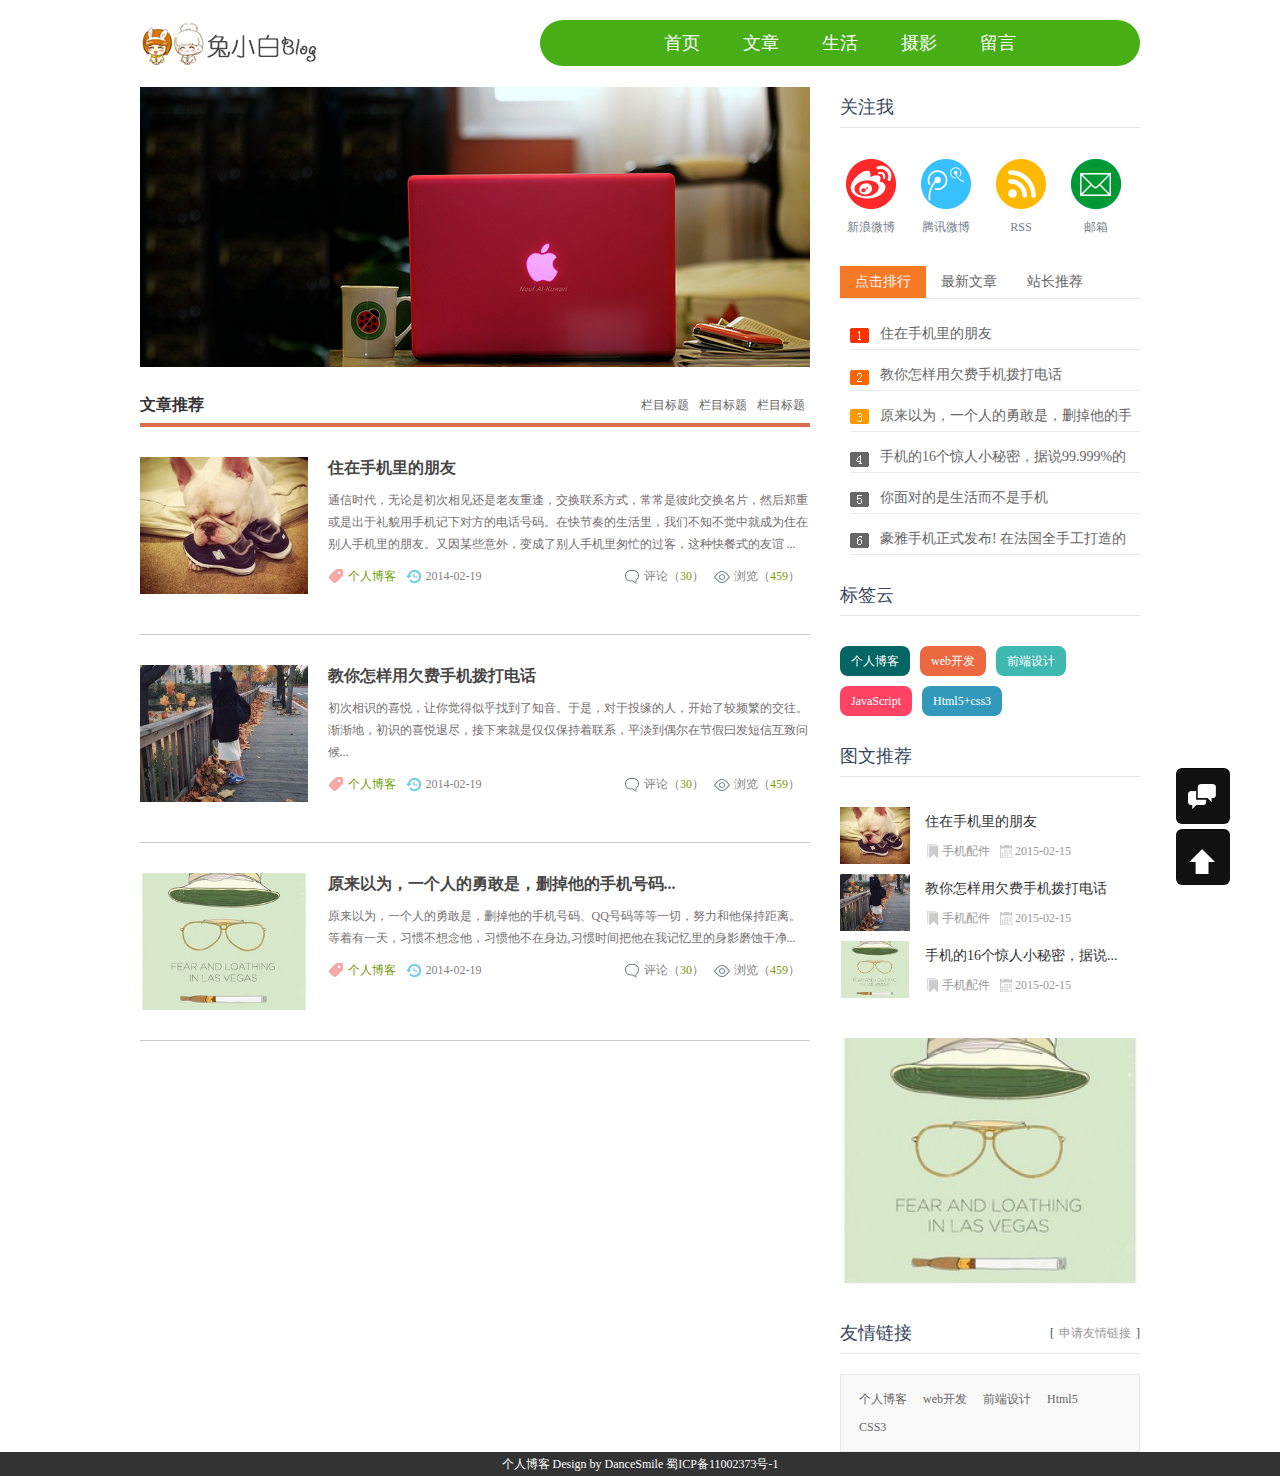
==== index.html @ 5fbf2442 "first commint" ====
<!doctype html>
<html>
<head>
<meta charset="gb2312">
<title>���˲���</title>
<meta name="keywords" content="" />
<meta name="description" content="" />
<link href="css/base.css" rel="stylesheet">
<link href="css/index.css" rel="stylesheet">
</head>
<body>
<header>
  <div class="logo f_l"> <a href="/"><img src="images/logo.png"></a> </div>
  <nav id="topnav" class="f_r">
    <ul>
      <a href="index.html" target="_blank">��ҳ</a>
      <a href="essay.html" target="_blank">����</a>
      <a href="life.html" target="_blank">����</a>
      <a href="photo.html" target="_blank">��Ӱ</a>
      <a href="message.html" target="_blank">����</a>
    </ul>
  </nav>
</header>
<article>
  <div class="l_box f_l">
    <div class="banner">
      <div id="slide-holder">
        <div id="slide-runner">
          <a href="/" target="_blank"><img id="slide-img-1" src="images/a1.jpg"  alt="" /></a>
          <a href="/" target="_blank"><img id="slide-img-2" src="images/a2.jpg"  alt="" /></a>
          <a href="/" target="_blank"><img id="slide-img-3" src="images/a3.jpg"  alt="" /></a>
          <a href="/" target="_blank"><img id="slide-img-4" src="images/a4.jpg"  alt="" /></a>
          <div id="slide-controls">
            <p id="slide-client" class="text"><strong></strong><span></span></p>
            <p id="slide-desc" class="text"></p>
            <p id="slide-nav"></p>
          </div>
        </div>
      </div>
    </div>
    <div class="topnews">
      <h2><span><a href="/" target="_blank">��Ŀ����</a><a href="/" target="_blank">��Ŀ����</a><a href="/" target="_blank">��Ŀ����</a></span><b>����</b>�Ƽ�</h2>
      <div class="blogs">
        <figure><img src="images/01.jpg"></figure>
        <ul>
          <h3><a href="/">ס���ֻ��������</a></h3>
          <p>ͨ��ʱ���������ǳ���������������ط꣬������ϵ��ʽ�������Ǳ˴˽�����Ƭ��Ȼ��֣�ػ��ǳ�����ò���ֻ����¶Է��ĵ绰���롣�ڿ�������������ǲ�֪�����оͳ�Ϊס�ڱ����ֻ�������ѡ�����ĳЩ���⣬����˱����ֻ����æ�Ĺ��ͣ����ֿ��ʽ������ ...</p>
          <p class="autor"><span class="lm f_l"><a href="/">���˲���</a></span><span class="dtime f_l">2014-02-19</span><span class="viewnum f_r">�����<a href="/">459</a>��</span><span class="pingl f_r">���ۣ�<a href="/">30</a>��</span></p>
        </ul>
      </div>
      <div class="blogs">
        <figure><img src="images/02.jpg"></figure>
        <ul>
          <h3><a href="/">����������Ƿ���ֻ�����绰</a></h3>
          <p>������ʶ��ϲ�ã���������ƺ��ҵ���֪�������ǣ�����ͶԵ���ˣ���ʼ�˽�Ƶ���Ľ����������أ���ʶ��ϲ���˾������������ǽ�����������ϵ��ƽ����ż���ڽڼ�Ի�����Ż����ʺ�...</p>
          <p class="autor"><span class="lm f_l"><a href="/">���˲���</a></span><span class="dtime f_l">2014-02-19</span><span class="viewnum f_r">�����<a href="/">459</a>��</span><span class="pingl f_r">���ۣ�<a href="/">30</a>��</span></p>
        </ul>
      </div>
      <div class="blogs">
        <figure><img src="images/03.jpg"></figure>
        <ul>
          <h3><a href="/">ԭ����Ϊ��һ���˵��¸��ǣ�ɾ�������ֻ�����...</a></h3>
          <p>ԭ����Ϊ��һ���˵��¸��ǣ�ɾ�������ֻ����롢QQ����ȵ�һ�У�Ŭ���������־��롣������һ�죬ϰ�߲���������ϰ������������,ϰ��ʱ��������Ҽ��������Ӱĥʴ�ɾ�... </p>
          <p class="autor"><span class="lm f_l"><a href="/">���˲���</a></span><span class="dtime f_l">2014-02-19</span><span class="viewnum f_r">�����<a href="/">459</a>��</span><span class="pingl f_r">���ۣ�<a href="/">30</a>��</span></p>
        </ul>
      </div>
    </div>
  </div>
  <div class="r_box f_r">
    <div class="tit01">
      <h3>��ע��</h3>
      <div class="gzwm">
        <ul>
          <li><a class="xlwb" href="#" target="_blank">����΢��</a></li>
          <li><a class="txwb" href="#" target="_blank">��Ѷ΢��</a></li>
          <li><a class="rss" href="portal.php?mod=rss" target="_blank">RSS</a></li>
          <li><a class="wx" href="mailto:admin@admin.com">����</a></li>
        </ul>
      </div>
    </div>
    <!--tit01 end-->

    <div class="moreSelect" id="lp_right_select">
      <div class="ms-top">
        <ul class="hd" id="tab">
          <li class="cur"><a href="/">�������</a></li>
          <li><a href="/">��������</a></li>
          <li><a href="/">վ���Ƽ�</a></li>
        </ul>
      </div>
      <div class="ms-main" id="ms-main">
        <div style="display: block;" class="bd bd-news" >
          <ul>
            <li><a href="/" target="_blank">ס���ֻ��������</a></li>
            <li><a href="/" target="_blank">����������Ƿ���ֻ�����绰</a></li>
            <li><a href="/" target="_blank">ԭ����Ϊ��һ���˵��¸��ǣ�ɾ�������ֻ�����...</a></li>
            <li><a href="/" target="_blank">�ֻ���16������С���ܣ���˵99.999%���˶���֪</a></li>
            <li><a href="/" target="_blank">����Ե�������������ֻ�</a></li>
            <li><a href="/" target="_blank">�����ֻ���ʽ����! �ڷ���ȫ�ֹ�������ݳ�Ʒ</a></li>
          </ul>
        </div>
        <div  class="bd bd-news">
          <ul>
            <li><a href="/" target="_blank">ԭ����Ϊ��һ���˵��¸��ǣ�ɾ�������ֻ�����...</a></li>
            <li><a href="/" target="_blank">�ֻ���16������С���ܣ���˵99.999%���˶���֪</a></li>
            <li><a href="/" target="_blank">ס���ֻ��������</a></li>
            <li><a href="/" target="_blank">����������Ƿ���ֻ�����绰</a></li>
            <li><a href="/" target="_blank">����Ե�������������ֻ�</a></li>
            <li><a href="/" target="_blank">�����ֻ���ʽ����! �ڷ���ȫ�ֹ�������ݳ�Ʒ</a></li>
          </ul>
        </div>
        <div class="bd bd-news">
          <ul>
            <li><a href="/" target="_blank">�ֻ���16������С���ܣ���˵99.999%���˶���֪</a></li>
            <li><a href="/" target="_blank">����Ե�������������ֻ�</a></li>
            <li><a href="/" target="_blank">ס���ֻ��������</a></li>
            <li><a href="/" target="_blank">�����ֻ���ʽ����! �ڷ���ȫ�ֹ�������ݳ�Ʒ</a></li>
            <li><a href="/" target="_blank">����������Ƿ���ֻ�����绰</a></li>
            <li><a href="/" target="_blank">ԭ����Ϊ��һ���˵��¸��ǣ�ɾ�������ֻ�����...</a></li>
          </ul>
        </div>
      </div>
      <!--ms-main end --> 
    </div>
    <!--�л��� moreSelect end -->
    
    <div class="cloud">
      <h3>��ǩ��</h3>
      <ul>
        <li><a href="/">���˲���</a></li>
        <li><a href="/">web����</a></li>
        <li><a href="/">ǰ�����</a></li>
        <li><a href="/">JavaScript</a></li>
        <li><a href="/">Html5+css3</a></li>
      </ul>
    </div>
    <div class="tuwen">
      <h3>ͼ���Ƽ�</h3>
      <ul>
        <li><a href="/"><img src="images/01.jpg"><b>ס���ֻ��������</b></a>
          <p><span class="tulanmu"><a href="/">�ֻ����</a></span><span class="tutime">2015-02-15</span></p>
        </li>
        <li><a href="/"><img src="images/02.jpg"><b>����������Ƿ���ֻ�����绰</b></a>
          <p><span class="tulanmu"><a href="/">�ֻ����</a></span><span class="tutime">2015-02-15</span></p>
        </li>
        <li><a href="/" title="�ֻ���16������С���ܣ���˵99.999%���˶���֪"><img src="images/03.jpg"><b>�ֻ���16������С���ܣ���˵...</b></a>
          <p><span class="tulanmu"><a href="/">�ֻ����</a></span><span class="tutime">2015-02-15</span></p>
        </li>
      </ul>
    </div>
    <div class="ad"> <img src="images/03.jpg"> </div>
    <div class="links">
      <h3><span>[<a href="/">������������</a>]</span>��������</h3>
      <ul>
        <li><a href="/">���˲���</a></li>
        <li><a href="/">web����</a></li>
        <li><a href="/">ǰ�����</a></li>
        <li><a href="/">Html5</a></li>
        <li><a href="/">CSS3</a></li>
      </ul>
    </div>
  </div>
  <!--r_box end --> 
</article>
<footer>
  <p class="ft-copyright">���˲��� Design by DanceSmile ��ICP��11002373��-1</p>
  <div id="tbox"> <a id="togbook" href="/"></a> <a id="gotop" href="javascript:void(0)"></a> </div>
</footer>
</body>
</html>
---- css/base.css ----
@charset "gb2312";
/* ����css */
* { margin: 0; padding: 0 }
body { font: 12px/1.5 'Microsoft Yahei', 'Simsun'; color: #666666; background: #fff }
img { border: 0; display: block }
ul { list-style: none; }
h1, h2, h3, h4, h5, h6 { font-size: 100%; font-weight: normal; }
a { outline: none; }
a:link, a:visited { text-decoration: none; color: #666 }
a:hover { text-decoration: none; }
.clear { clear: both; }
.blank { height: 5px; overflow: hidden; width: 100%; margin: auto; clear: both }
.f_l { float: left }
.f_r { float: right }
.l_box { width: 670px; }
.r_box { width: 300px; }
/* ͷ����Ϣ */
header { width: 1000px; margin: 20px auto; overflow: hidden; clear: both; }
#topnav { width: 60%; background: #48AE15; height: 46px; line-height: 46px; text-align: center; border-radius: 46px; }
#topnav a { display: inline-block; font-size: 18px; font-family: "Microsoft Yahei", Arial, Helvetica, sans-serif; padding: 0 20px; }
#topnav a:hover { background: #fff; color: #000; }
#topnav a { color: #FFF }
#topnav_current { background: #F3FF41; }/* ����ѡ����ɫ */
a#topnav_current { color: #000 }
article { width: 1000px; margin: 20px auto; }
/*footer*/
footer { background: #333; width: 100%; clear: both; text-align: center; }
.ft-copyright { color: #fff; line-height: 24px; }
.ft-list { background: url(../images/ft-wx-s.png) no-repeat right; height: 100px }
/*���ض���*/
*html { background-image: url(about:blank); background-attachment: fixed; }/*���IE6�¹�������������*/
#tbox { width: 54px; float: right; position: fixed; right: 50px; bottom: 15px; _position: absolute; _bottom: auto; _top:expression(eval(document.documentElement.scrollTop+document.documentElement.clientHeight-this.offsetHeight-(parseInt(this.currentStyle.marginTop, 10)||0)-(parseInt(this.currentStyle.marginBottom, 10)||0)));
_margin-bottom: 15px; }/*���IE6�²����� position:fixed ������*/
#togbook, #gotop { width: 54px; height: 56px; display: block; background: url(../images/icons.png) no-repeat #111; box-shadow: 0px 1px 0px rgba(255,255,255,.1), inset 0px 1px 1px rgba(0,0,0,.7); border-radius: 6px; }
#togbook { margin: 5px 0; background-position: 10px -36px; }
#gotop { background-position: 12px 10px; }
#togbook:hover, #gotop:hover { opacity: 0.5 }
/*��ǩ��*/
.cloud { width: 100%; clear: both; overflow: hidden }
.cloud h3 { line-height: 40px; color: #38485A; font-size: 18px; border-bottom: 1px solid #E6E6E6; height: 40px; }
.cloud ul { margin: 20px 0 }
.cloud ul li { line-height: 24px; height: 24px; display: block; background: #999; float: left; padding: 3px 11px; margin: 10px 10px 0 0; border-radius: 8px; -moz-transition: all 0.5s; -webkit-transition: all 0.5s; -o-transition: all 0.5s; transition: all 0.5s; }
.cloud ul li a { color: #FFF }
.cloud ul li:nth-child(8n-7) { background: #8A9B0F }
.cloud ul li:nth-child(8n-6) { background: #EB6841 }
.cloud ul li:nth-child(8n-5) { background: #3FB8AF }
.cloud ul li:nth-child(8n-4) { background: #FE4365 }
.cloud ul li:nth-child(8n-3) { background: #FC9D9A }
.cloud ul li:nth-child(8n-2) { background: #EDC951 }
.cloud ul li:nth-child(8n-1) { background: #C8C8A9 }
.cloud ul li:nth-child(8n) { background: #83AF9B }
.cloud ul li:first-child { background: #036564 }
.cloud ul li:last-child { background: #3299BB }
.cloud ul li:hover { border-radius: 0; text-shadow: #000 1px 1px 1px }
/* �л��� */
.moreSelect { width: 100%; margin: 30px 0 20px 0; overflow: hidden }
.ms-top { height: 32px; border-bottom: solid 1px #EAEAEA; font-size: 14px }
#tab li a { float: left; height: 32px; cursor: pointer; line-height: 32px; list-style-type: none; padding: 0 15px; }
#tab li.cur a { color: #fff; background: #f77825; }
.bd { display: none }
.bd-news ul { padding: 10px 0 0 10px; background: url(../images/ph2.png) no-repeat 10px 29px; }
.bd-news ul li { border-bottom: solid 1px #EAEAEA; line-height: 30px; height: 30px; overflow: hidden; font-size: 14px; padding: 10px 0 0 30px; }
.bd-news ul li a { display: block; }
.bd-news ul li a:hover { color: #000; }
.bd-news ul li:hover { border-bottom: #000 1px solid; }/* ������ȥ��Ч�� */
---- css/index.css ----
@charset "gb2312";
/* �õ�Ƭ */
.banner { height : 280px; width : 670px; overflow : hidden; }
#slide-runner { height : 280px; width : 670px; overflow : hidden; position : absolute; }
#slide-holder img { position : absolute; }
#slide-controls { left : 0; bottom : 0px; width : 670px; height : 34px; display : none; position : absolute; background : url(../images/slide-bg.png) 0 0; }
#slide-controls p.text { float : left; color : #fff; display : inline; line-height : 16px; margin : 10px 0 0 20px; }
#slide-controls p#slide-nav { float : right; height : 24px; display : inline; margin : 5px 0px 0 0; }
#slide-controls p#slide-nav a { float : left; width : 24px; height : 24px; display : inline; font-size : 11px; margin : 0 5px 0 0; line-height : 24px; text-align : center; color: #fff }
#slide-controls p#slide-nav a.on { background-position : 0 -24px; }
#slide-controls p#slide-nav a { background-image : url(../images/silde-nav.png); }
/*�������б�*/
.topnews { margin: 20px 0; }
.topnews h2 { font-size: 16px; font-weight: bold; line-height: 36px; color: #333; border-bottom: #db6d4c 4px solid; }
.topnews h2 b { }
.topnews h2 span { float: right; font-size: 12px; font-weight: normal; }
.topnews h2 span a { display: inline-block; padding: 0 5px; }
.topnews h2 span a:hover { color: #000 }
.blogs { padding: 30px 0; position: relative; border-bottom: #CCC 1px solid; overflow: hidden }
.blogs h3 { font-size: 16px; font-weight: bold; transition: all .5s; margin-bottom: 10px }
.blogs h3 a { color: #474645; }
.blogs h3 a:hover { color: #066; text-decoration: underline }
.blogs figure { float: left; width: 25%; overflow: hidden; }
.blogs figure img { width: 100%; margin: auto; -moz-transition: all 0.5s; -webkit-transition: all 0.5s; -o-transition: all 0.5s; transition: all 0.5s; }
.blogs figure:hover img { -moz-transform: scale(1.1); -webkit-transform: scale(1.1); -o-transform: scale(1.1); -ms-transform: scale(1.1); }
.blogs ul { float: right; line-height: 22px; width: 72%; color: #756F71;}
.autor { overflow: hidden; clear: both; margin: 10px 0; display: inline-block; color: #838383; width: 100%;  }
.autor span { margin: 0 10px 0 0; padding-left: 20px }
.autor span a { color: #759b08; }
.autor span a:hover { text-decoration: underline }
.lm { background: url(../images/newsbg01.png) no-repeat left center }
.dtime { background: url(../images/newsbg02.png) no-repeat left center }
.viewnum { background: url(../images/newsbg04.png) no-repeat left center }
.pingl { background: url(../images/newsbg03.png) no-repeat left center }
.tit01 h3 { line-height: 40px; color: #38485A; font-size: 18px; border-bottom: 1px solid #E6E6E6; height: 40px }
/* ��ע����ʽ */
.gzwm ul { width: 100%; margin: 30px 0; overflow: hidden }
.gzwm li { width: 52px; margin: 0 18px 0 5px; float: left; }
.gzwm li a { color: #747F8C; width: 52px; text-align: center; padding-top: 60px; float: left; }
.gzwm .rss { background: url(../images/ico_04_1.jpg) no-repeat scroll 0% 0% transparent; }
.gzwm .rss:hover { color: #000; background: url(../images/ico_04.png) no-repeat scroll 0% 0% transparent; }
.gzwm .xlwb { background: url(../images/ico_05_1.jpg) no-repeat scroll 0% 0% transparent; }
.gzwm .xlwb:hover { color: #000; background: url(../images/ico_05.png) no-repeat scroll 0% 0% transparent; }
.gzwm .txwb { background: url(../images/ico_06_1.jpg) no-repeat scroll 0% 0% transparent; }
.gzwm .txwb:hover { color: #000; background: url(../images/ico_06.png) no-repeat scroll 0% 0% transparent; }
.gzwm .wx { background: url(../images/ico_07_1.jpg) no-repeat scroll 0% 0% transparent; }
.gzwm .wx:hover { color: #000; background: url(../images/ico_07.png) no-repeat scroll 0% 0% transparent; }
/*ͼ���б�*/
.tuwen { width: 100%; clear: both; overflow: hidden; margin: 20px 0 }
.tuwen h3 { line-height: 40px; color: #38485A; font-size: 18px; border-bottom: 1px solid #E6E6E6; height: 40px; margin-bottom: 30px }
.tuwen li { overflow: hidden; clear: both; margin-bottom: 10px }
.tuwen li img { width: 70px; float: left; margin-right: 15px }
.tuwen li b { overflow: hidden; width: 100%; font-weight: normal; color: #333; font-size: 14px; line-height: 30px }
.tuwen li a b:hover { text-decoration: underline; color: #F60 }
.tuwen li span { color: #999; margin-right: 10px }
.tuwen p { margin-top: 5px }
.tulanmu { background: url(../images/lanmbq.png) no-repeat center left; padding-left: 17px }
.tulanmu a { color: #999; }
.tulanmu a:hover { color: #066 }
.tutime { background: url(../images/datepng.png) no-repeat left center; padding-left: 15px }
.tuwen li:hover { background: #f4f3f3 }
/*��ҳ�Ҳ��� 300*/
.ad { width: 300px; overflow: hidden; margin: 30px 0 }
.ad img { width: 300px; }
/*��������*/
.links { width: 100%; overflow: hidden; clear: both }
.links h3 { line-height: 40px; color: #38485A; font-size: 18px; border-bottom: 1px solid #E6E6E6; height: 40px; margin-bottom: 20px }
.links h3 span { float: right; font-size: 12px; }
.links h3 span a { color: #999; padding: 0 5px }
.links h3 span a:hover { color: #F60; text-decoration: underline }
.links ul { background: #f9f9f9; padding: 10px; overflow: hidden; border: #e9e9e9 1px solid }
.links ul li { float: left; padding: 5px 8px }
.links ul li a:hover { color: #000 }
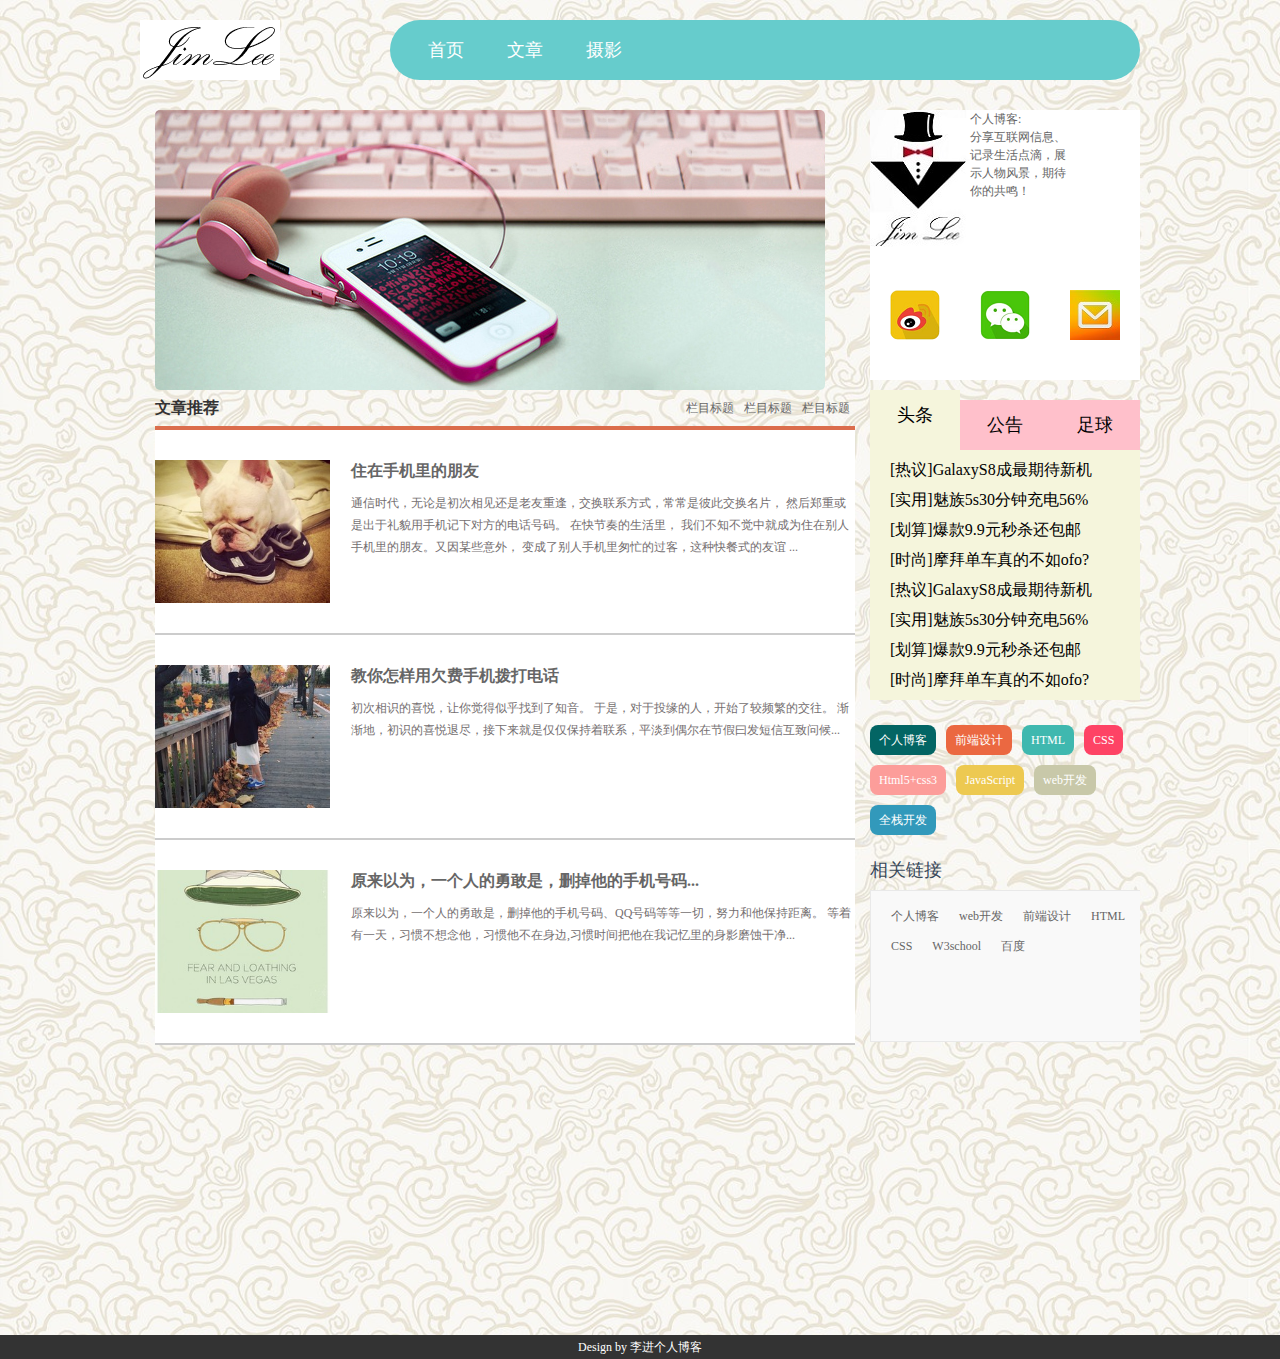
==== commit cbb597a0: "changes" ====
--- a/index.html
+++ b/index.html
@@ -1,170 +1,162 @@
 <!doctype html>
 <html>
 <head>
-<meta charset="gb2312">
-<title>���˲���</title>
-<meta name="keywords" content="" />
-<meta name="description" content="" />
-<link href="css/base.css" rel="stylesheet">
+<meta charset="UTF-8">
+<title>吉米个人博客-关注互联网，分享自然风光</title>
+<meta name="keywords" content="博客" />
+<meta name="description" content="个人博客与人物风景" />
 <link href="css/index.css" rel="stylesheet">
 </head>
 <body>
 <header>
-  <div class="logo f_l"> <a href="/"><img src="images/logo.png"></a> </div>
-  <nav id="topnav" class="f_r">
+  <div id="logo"><a href="index.html"><img src="images/logo1.png"></a></div>
+  <nav id="topnav">
     <ul>
-      <a href="index.html" target="_blank">��ҳ</a>
-      <a href="essay.html" target="_blank">����</a>
-      <a href="life.html" target="_blank">����</a>
-      <a href="photo.html" target="_blank">��Ӱ</a>
-      <a href="message.html" target="_blank">����</a>
+      <a href="index.html" target="_blank">首页</a>
+      <a href="essay.html" target="_blank">文章</a>
+      <a href="photo.html" target="_blank">摄影</a>
     </ul>
   </nav>
 </header>
-<article>
-  <div class="l_box f_l">
-    <div class="banner">
-      <div id="slide-holder">
-        <div id="slide-runner">
-          <a href="/" target="_blank"><img id="slide-img-1" src="images/a1.jpg"  alt="" /></a>
-          <a href="/" target="_blank"><img id="slide-img-2" src="images/a2.jpg"  alt="" /></a>
-          <a href="/" target="_blank"><img id="slide-img-3" src="images/a3.jpg"  alt="" /></a>
-          <a href="/" target="_blank"><img id="slide-img-4" src="images/a4.jpg"  alt="" /></a>
-          <div id="slide-controls">
-            <p id="slide-client" class="text"><strong></strong><span></span></p>
-            <p id="slide-desc" class="text"></p>
-            <p id="slide-nav"></p>
-          </div>
-        </div>
+<div id="main">
+<section>
+    <div id="frame">
+      <div id="photos" class="play">
+        <img src="images/a1.jpg">
+        <img src="images/a2.jpg">
+        <img src="images/a3.jpg">
+        <img src="images/a4.jpg">
       </div>
     </div>
-    <div class="topnews">
-      <h2><span><a href="/" target="_blank">��Ŀ����</a><a href="/" target="_blank">��Ŀ����</a><a href="/" target="_blank">��Ŀ����</a></span><b>����</b>�Ƽ�</h2>
-      <div class="blogs">
+    <div class="blog">
+      <h2><span><a href="/" target="_blank">栏目标题</a><a href="/" target="_blank">栏目标题</a><a href="/" target="_blank">栏目标题</a></span><b>文章</b>推荐</h2>
+      <article>
         <figure><img src="images/01.jpg"></figure>
         <ul>
-          <h3><a href="/">ס���ֻ��������</a></h3>
-          <p>ͨ��ʱ���������ǳ���������������ط꣬������ϵ��ʽ�������Ǳ˴˽�����Ƭ��Ȼ��֣�ػ��ǳ�����ò���ֻ����¶Է��ĵ绰���롣�ڿ�������������ǲ�֪�����оͳ�Ϊס�ڱ����ֻ�������ѡ�����ĳЩ���⣬����˱����ֻ����æ�Ĺ��ͣ����ֿ��ʽ������ ...</p>
-          <p class="autor"><span class="lm f_l"><a href="/">���˲���</a></span><span class="dtime f_l">2014-02-19</span><span class="viewnum f_r">�����<a href="/">459</a>��</span><span class="pingl f_r">���ۣ�<a href="/">30</a>��</span></p>
+          <h3><a href="/">住在手机里的朋友</a></h3>
+          <p>通信时代，无论是初次相见还是老友重逢，交换联系方式，常常是彼此交换名片， 然后郑重或是出于礼貌用手机记下对方的电话号码。
+            在快节奏的生活里， 我们不知不觉中就成为住在别人手机里的朋友。又因某些意外， 变成了别人手机里匆忙的过客，这种快餐式的友谊 ...</p>
         </ul>
-      </div>
-      <div class="blogs">
+      </article>
+      <article>
         <figure><img src="images/02.jpg"></figure>
         <ul>
-          <h3><a href="/">����������Ƿ���ֻ�����绰</a></h3>
-          <p>������ʶ��ϲ�ã���������ƺ��ҵ���֪�������ǣ�����ͶԵ���ˣ���ʼ�˽�Ƶ���Ľ����������أ���ʶ��ϲ���˾������������ǽ�����������ϵ��ƽ����ż���ڽڼ�Ի�����Ż����ʺ�...</p>
-          <p class="autor"><span class="lm f_l"><a href="/">���˲���</a></span><span class="dtime f_l">2014-02-19</span><span class="viewnum f_r">�����<a href="/">459</a>��</span><span class="pingl f_r">���ۣ�<a href="/">30</a>��</span></p>
+          <h3><a href="/">教你怎样用欠费手机拨打电话</a></h3>
+          <p>初次相识的喜悦，让你觉得似乎找到了知音。 于是，对于投缘的人，开始了较频繁的交往。
+            渐渐地，初识的喜悦退尽，接下来就是仅仅保持着联系，平淡到偶尔在节假曰发短信互致问候...</p>
         </ul>
-      </div>
-      <div class="blogs">
+      </article>
+      <article>
         <figure><img src="images/03.jpg"></figure>
         <ul>
-          <h3><a href="/">ԭ����Ϊ��һ���˵��¸��ǣ�ɾ�������ֻ�����...</a></h3>
-          <p>ԭ����Ϊ��һ���˵��¸��ǣ�ɾ�������ֻ����롢QQ����ȵ�һ�У�Ŭ���������־��롣������һ�죬ϰ�߲���������ϰ������������,ϰ��ʱ��������Ҽ��������Ӱĥʴ�ɾ�... </p>
-          <p class="autor"><span class="lm f_l"><a href="/">���˲���</a></span><span class="dtime f_l">2014-02-19</span><span class="viewnum f_r">�����<a href="/">459</a>��</span><span class="pingl f_r">���ۣ�<a href="/">30</a>��</span></p>
+          <h3><a href="/">原来以为，一个人的勇敢是，删掉他的手机号码...</a></h3>
+          <p>原来以为，一个人的勇敢是，删掉他的手机号码、QQ号码等等一切，努力和他保持距离。
+            等着有一天，习惯不想念他，习惯他不在身边,习惯时间把他在我记忆里的身影磨蚀干净... </p>
         </ul>
-      </div>
+      </article>
     </div>
+</section>
+<aside>
+  <div id="author_box">
+    <div class="author">
+      <img  class="author-photo" src="images/logo.png"/>
+      <span class="author_words">
+       个人博客:<br/>分享互联网信息、记录生活点滴，展示人物风景，期待你的共鸣！
+      </span>
+    </div>
+    <ul>
+      <li class="sina">
+        <a title="微博" href="https://weibo.com/5891861509" target="_blank" rel="nofollow">
+          <img width="50" height="50" src="images/weibo.png">
+        </a>
+      </li>
+      <li class="weixin">
+        <a title="微信" href="https://wx.qq.com/" target="_blank" rel="nofollow">
+          <img width="50" height="50" src="images/weixin.png">
+        </a>
+      </li>
+      <li class="email">
+        <a title="邮箱" href="http://mail.qq.com" target="_blank" rel="nofollow">
+          <img width="50" height="50" src="images/email.png">
+        </a>
+      </li>
+    </ul>
   </div>
-  <div class="r_box f_r">
-    <div class="tit01">
-      <h3>��ע��</h3>
-      <div class="gzwm">
-        <ul>
-          <li><a class="xlwb" href="#" target="_blank">����΢��</a></li>
-          <li><a class="txwb" href="#" target="_blank">��Ѷ΢��</a></li>
-          <li><a class="rss" href="portal.php?mod=rss" target="_blank">RSS</a></li>
-          <li><a class="wx" href="mailto:admin@admin.com">����</a></li>
-        </ul>
-      </div>
-    </div>
-    <!--tit01 end-->
-
-    <div class="moreSelect" id="lp_right_select">
-      <div class="ms-top">
-        <ul class="hd" id="tab">
-          <li class="cur"><a href="/">�������</a></li>
-          <li><a href="/">��������</a></li>
-          <li><a href="/">վ���Ƽ�</a></li>
-        </ul>
-      </div>
-      <div class="ms-main" id="ms-main">
-        <div style="display: block;" class="bd bd-news" >
-          <ul>
-            <li><a href="/" target="_blank">ס���ֻ��������</a></li>
-            <li><a href="/" target="_blank">����������Ƿ���ֻ�����绰</a></li>
-            <li><a href="/" target="_blank">ԭ����Ϊ��һ���˵��¸��ǣ�ɾ�������ֻ�����...</a></li>
-            <li><a href="/" target="_blank">�ֻ���16������С���ܣ���˵99.999%���˶���֪</a></li>
-            <li><a href="/" target="_blank">����Ե�������������ֻ�</a></li>
-            <li><a href="/" target="_blank">�����ֻ���ʽ����! �ڷ���ȫ�ֹ�������ݳ�Ʒ</a></li>
-          </ul>
-        </div>
-        <div  class="bd bd-news">
-          <ul>
-            <li><a href="/" target="_blank">ԭ����Ϊ��һ���˵��¸��ǣ�ɾ�������ֻ�����...</a></li>
-            <li><a href="/" target="_blank">�ֻ���16������С���ܣ���˵99.999%���˶���֪</a></li>
-            <li><a href="/" target="_blank">ס���ֻ��������</a></li>
-            <li><a href="/" target="_blank">����������Ƿ���ֻ�����绰</a></li>
-            <li><a href="/" target="_blank">����Ե�������������ֻ�</a></li>
-            <li><a href="/" target="_blank">�����ֻ���ʽ����! �ڷ���ȫ�ֹ�������ݳ�Ʒ</a></li>
-          </ul>
-        </div>
-        <div class="bd bd-news">
-          <ul>
-            <li><a href="/" target="_blank">�ֻ���16������С���ܣ���˵99.999%���˶���֪</a></li>
-            <li><a href="/" target="_blank">����Ե�������������ֻ�</a></li>
-            <li><a href="/" target="_blank">ס���ֻ��������</a></li>
-            <li><a href="/" target="_blank">�����ֻ���ʽ����! �ڷ���ȫ�ֹ�������ݳ�Ʒ</a></li>
-            <li><a href="/" target="_blank">����������Ƿ���ֻ�����绰</a></li>
-            <li><a href="/" target="_blank">ԭ����Ϊ��һ���˵��¸��ǣ�ɾ�������ֻ�����...</a></li>
-          </ul>
-        </div>
-      </div>
-      <!--ms-main end --> 
-    </div>
-    <!--�л��� moreSelect end -->
-    
-    <div class="cloud">
-      <h3>��ǩ��</h3>
-      <ul>
-        <li><a href="/">���˲���</a></li>
-        <li><a href="/">web����</a></li>
-        <li><a href="/">ǰ�����</a></li>
-        <li><a href="/">JavaScript</a></li>
-        <li><a href="/">Html5+css3</a></li>
+  <!--选项卡导航-->
+  <ul class="nav clearfix">
+    <li>
+      <input type="radio" id="box1" name="list1" checked>
+      <label for="box1">头条</label>
+      <ul class="list">
+        <li>[热议]GalaxyS8成最期待新机</li>
+        <li>[实用]魅族5s30分钟充电56%</li>
+        <li>[划算]爆款9.9元秒杀还包邮</li>
+        <li>[时尚]摩拜单车真的不如ofo?</li>
+        <li>[热议]GalaxyS8成最期待新机</li>
+        <li>[实用]魅族5s30分钟充电56%</li>
+        <li>[划算]爆款9.9元秒杀还包邮</li>
+        <li>[时尚]摩拜单车真的不如ofo?</li>
       </ul>
-    </div>
-    <div class="tuwen">
-      <h3>ͼ���Ƽ�</h3>
-      <ul>
-        <li><a href="/"><img src="images/01.jpg"><b>ס���ֻ��������</b></a>
-          <p><span class="tulanmu"><a href="/">�ֻ����</a></span><span class="tutime">2015-02-15</span></p>
-        </li>
-        <li><a href="/"><img src="images/02.jpg"><b>����������Ƿ���ֻ�����绰</b></a>
-          <p><span class="tulanmu"><a href="/">�ֻ����</a></span><span class="tutime">2015-02-15</span></p>
-        </li>
-        <li><a href="/" title="�ֻ���16������С���ܣ���˵99.999%���˶���֪"><img src="images/03.jpg"><b>�ֻ���16������С���ܣ���˵...</b></a>
-          <p><span class="tulanmu"><a href="/">�ֻ����</a></span><span class="tutime">2015-02-15</span></p>
-        </li>
+    </li>
+    <li>
+      <input type="radio" id="box2" name="list1">
+      <label for="box2">公告</label>
+      <ul class="list">
+        <li>[时尚]摩拜单车真的不如ofo?</li>
+        <li>[时尚]摩拜单车真的不如ofo?</li>
+        <li>[时尚]摩拜单车真的不如ofo?</li>
+        <li>[时尚]摩拜单车真的不如ofo?</li>
+        <li>[时尚]摩拜单车真的不如ofo?</li>
+        <li>[时尚]摩拜单车真的不如ofo?</li>
+        <li>[时尚]摩拜单车真的不如ofo?</li>
+        <li>[时尚]摩拜单车真的不如ofo?</li>
       </ul>
-    </div>
-    <div class="ad"> <img src="images/03.jpg"> </div>
-    <div class="links">
-      <h3><span>[<a href="/">������������</a>]</span>��������</h3>
-      <ul>
-        <li><a href="/">���˲���</a></li>
-        <li><a href="/">web����</a></li>
-        <li><a href="/">ǰ�����</a></li>
-        <li><a href="/">Html5</a></li>
-        <li><a href="/">CSS3</a></li>
+    </li>
+    <li>
+      <input type="radio" id="box3" name="list1">
+      <label for="box3">足球</label>
+      <ul class="list">
+        <li>[热议]GalaxyS8成最期待新机</li>
+        <li>[热议]GalaxyS8成最期待新机</li>
+        <li>[热议]GalaxyS8成最期待新机</li>
+        <li>[热议]GalaxyS8成最期待新机</li>
+        <li>[热议]GalaxyS8成最期待新机</li>
+        <li>[热议]GalaxyS8成最期待新机</li>
+        <li>[热议]GalaxyS8成最期待新机</li>
+        <li>[热议]GalaxyS8成最期待新机</li>
       </ul>
-    </div>
+    </li>
+  </ul>
+<!--导航选项卡END-->
+  <div class="cloud">
+    <h3>标签云</h3>
+    <ul>
+      <li><a href="/">个人博客</a></li>
+      <li><a href="/">前端设计</a></li>
+      <li><a href="/">HTML</a></li>
+      <li><a href="/">CSS</a></li>
+      <li><a href="/">Html5+css3</a></li>
+      <li><a href="/">JavaScript</a></li>
+      <li><a href="/">web开发</a></li>
+      <li><a href="/">全栈开发</a></li>
+    </ul>
   </div>
-  <!--r_box end --> 
-</article>
+  <div  class="links">
+    <h3 class="aside-title">相关链接</h3>
+    <ul>
+      <li><a href="index.html">个人博客</a></li>
+      <li><a href="/">web开发</a></li>
+      <li><a href="/">前端设计</a></li>
+      <li><a href="/">HTML</a></li>
+      <li><a href="/">CSS</a></li>
+      <li><a href="http://www.w3school.com.cn/">W3school</a></li>
+      <li><a href="https://www.baidu.com/">百度</a></li>
+    </ul>
+  </div>
+</aside>
+</div>
 <footer>
-  <p class="ft-copyright">���˲��� Design by DanceSmile ��ICP��11002373��-1</p>
-  <div id="tbox"> <a id="togbook" href="/"></a> <a id="gotop" href="javascript:void(0)"></a> </div>
+  <p class="footer">Design by <a href="index.html" target="_blank">李进个人博客</a></p>
 </footer>
 </body>
 </html>
--- a/css/index.css
+++ b/css/index.css
@@ -1,73 +1,98 @@
-@charset "gb2312";
-/* �õ�Ƭ */
-.banner { height : 280px; width : 670px; overflow : hidden; }
-#slide-runner { height : 280px; width : 670px; overflow : hidden; position : absolute; }
-#slide-holder img { position : absolute; }
-#slide-controls { left : 0; bottom : 0px; width : 670px; height : 34px; display : none; position : absolute; background : url(../images/slide-bg.png) 0 0; }
-#slide-controls p.text { float : left; color : #fff; display : inline; line-height : 16px; margin : 10px 0 0 20px; }
-#slide-controls p#slide-nav { float : right; height : 24px; display : inline; margin : 5px 0px 0 0; }
-#slide-controls p#slide-nav a { float : left; width : 24px; height : 24px; display : inline; font-size : 11px; margin : 0 5px 0 0; line-height : 24px; text-align : center; color: #fff }
-#slide-controls p#slide-nav a.on { background-position : 0 -24px; }
-#slide-controls p#slide-nav a { background-image : url(../images/silde-nav.png); }
-/*�������б�*/
-.topnews { margin: 20px 0; }
-.topnews h2 { font-size: 16px; font-weight: bold; line-height: 36px; color: #333; border-bottom: #db6d4c 4px solid; }
-.topnews h2 b { }
-.topnews h2 span { float: right; font-size: 12px; font-weight: normal; }
-.topnews h2 span a { display: inline-block; padding: 0 5px; }
-.topnews h2 span a:hover { color: #000 }
-.blogs { padding: 30px 0; position: relative; border-bottom: #CCC 1px solid; overflow: hidden }
-.blogs h3 { font-size: 16px; font-weight: bold; transition: all .5s; margin-bottom: 10px }
-.blogs h3 a { color: #474645; }
-.blogs h3 a:hover { color: #066; text-decoration: underline }
-.blogs figure { float: left; width: 25%; overflow: hidden; }
-.blogs figure img { width: 100%; margin: auto; -moz-transition: all 0.5s; -webkit-transition: all 0.5s; -o-transition: all 0.5s; transition: all 0.5s; }
-.blogs figure:hover img { -moz-transform: scale(1.1); -webkit-transform: scale(1.1); -o-transform: scale(1.1); -ms-transform: scale(1.1); }
-.blogs ul { float: right; line-height: 22px; width: 72%; color: #756F71;}
-.autor { overflow: hidden; clear: both; margin: 10px 0; display: inline-block; color: #838383; width: 100%;  }
-.autor span { margin: 0 10px 0 0; padding-left: 20px }
-.autor span a { color: #759b08; }
-.autor span a:hover { text-decoration: underline }
-.lm { background: url(../images/newsbg01.png) no-repeat left center }
-.dtime { background: url(../images/newsbg02.png) no-repeat left center }
-.viewnum { background: url(../images/newsbg04.png) no-repeat left center }
-.pingl { background: url(../images/newsbg03.png) no-repeat left center }
-.tit01 h3 { line-height: 40px; color: #38485A; font-size: 18px; border-bottom: 1px solid #E6E6E6; height: 40px }
-/* ��ע����ʽ */
-.gzwm ul { width: 100%; margin: 30px 0; overflow: hidden }
-.gzwm li { width: 52px; margin: 0 18px 0 5px; float: left; }
-.gzwm li a { color: #747F8C; width: 52px; text-align: center; padding-top: 60px; float: left; }
-.gzwm .rss { background: url(../images/ico_04_1.jpg) no-repeat scroll 0% 0% transparent; }
-.gzwm .rss:hover { color: #000; background: url(../images/ico_04.png) no-repeat scroll 0% 0% transparent; }
-.gzwm .xlwb { background: url(../images/ico_05_1.jpg) no-repeat scroll 0% 0% transparent; }
-.gzwm .xlwb:hover { color: #000; background: url(../images/ico_05.png) no-repeat scroll 0% 0% transparent; }
-.gzwm .txwb { background: url(../images/ico_06_1.jpg) no-repeat scroll 0% 0% transparent; }
-.gzwm .txwb:hover { color: #000; background: url(../images/ico_06.png) no-repeat scroll 0% 0% transparent; }
-.gzwm .wx { background: url(../images/ico_07_1.jpg) no-repeat scroll 0% 0% transparent; }
-.gzwm .wx:hover { color: #000; background: url(../images/ico_07.png) no-repeat scroll 0% 0% transparent; }
-/*ͼ���б�*/
-.tuwen { width: 100%; clear: both; overflow: hidden; margin: 20px 0 }
-.tuwen h3 { line-height: 40px; color: #38485A; font-size: 18px; border-bottom: 1px solid #E6E6E6; height: 40px; margin-bottom: 30px }
-.tuwen li { overflow: hidden; clear: both; margin-bottom: 10px }
-.tuwen li img { width: 70px; float: left; margin-right: 15px }
-.tuwen li b { overflow: hidden; width: 100%; font-weight: normal; color: #333; font-size: 14px; line-height: 30px }
-.tuwen li a b:hover { text-decoration: underline; color: #F60 }
-.tuwen li span { color: #999; margin-right: 10px }
-.tuwen p { margin-top: 5px }
-.tulanmu { background: url(../images/lanmbq.png) no-repeat center left; padding-left: 17px }
-.tulanmu a { color: #999; }
-.tulanmu a:hover { color: #066 }
-.tutime { background: url(../images/datepng.png) no-repeat left center; padding-left: 15px }
-.tuwen li:hover { background: #f4f3f3 }
-/*��ҳ�Ҳ��� 300*/
-.ad { width: 300px; overflow: hidden; margin: 30px 0 }
-.ad img { width: 300px; }
-/*��������*/
+@charset "UTF-8";
+/* 公共css*/
+* { margin: 0; padding: 0 }
+body { font: 12px/1.5 'Microsoft Yahei', 'Simsun'; color: #666666;
+    background-image: url("../images/background .jpg");background-size: 100%;}
+img { border: 0; display: block }
+ul { list-style: none; }
+h1, h2, h3, h4, h5, h6 { font-size: 100%; font-weight: normal; }
+a { outline: none; }
+a:link, a:visited { text-decoration: none; color: #666 }
+a:hover { text-decoration: none; }
+.blank { height: 5px; overflow: hidden; width: 100%; margin: auto;}
+
+/*header头部*/
+header { width: 1000px; margin: 20px auto; overflow: hidden;text-align: center}
+#logo {  float: left;}
+#topnav { width: 75%; background: #66cccc; height: 60px; line-height: 60px; text-align: center; border-radius: 60px; float: right}
+#topnav a { display: inline-block;text-align:center;font-size: 18px; font-family: "Microsoft Yahei", Arial, Helvetica, sans-serif; padding: 0 20px; color: #FFF}
+#topnav a:hover { background: #fff; color: #000; }/*hover 选择器鼠标指针在其上浮动的链接设置样式。*/
+#main{width: 1000px;margin: 0 auto}
+
+/*section文章*/
+section { width: 70%; margin: 10px 15px; float: left}
+/*slide幻灯片*/
+#frame{position:absolute;width:670px;height:280px;overflow:hidden;border-radius:5px;float: left;}
+#dis{position:absolute;left:10px;top:0;opacity:0.5}
+#photos img{float:left;width:670px;height:280px}
+#photos { position: absolute;z-index:0; width: calc(670px * 4);/*修改图片数量的话需要修改下面的动画参数*/  }
+.play{ animation: ma 10s ease-out infinite alternate;}
+@keyframes ma {
+    0%,25% {margin-left: 0;}
+    30%,50% {margin-left: -670px;}
+    55%,75% {margin-left: -1340px;}
+    80%,100% {margin-left: -2010px;}
+}
+/*Left article*/
+.blog { margin: 280px 0;float: left}
+.blog h2 { font-size: 16px; font-weight: bold; line-height: 36px; color: #333; border-bottom: #db6d4c 4px solid; }
+.blog h2 b { }
+.blog h2 span { float: right; font-size: 12px; font-weight: normal; }
+.blog h2 span a { display: inline-block; padding: 0 5px; }
+.blog h2 span a:hover { color: #000 }
+article { padding: 30px 0; position: relative; border-bottom: #CCC 2px solid; overflow: hidden;background: #FFFFFF}
+article h3 { font-size: 16px; font-weight: bold; transition: all .5s; margin-bottom: 10px }
+article h3 a { color: #474645; }
+article h3 a:hover { color: #066; text-decoration: underline }
+article figure { float: left; width: 25%; overflow: hidden; }
+article figure img { width: 100%; margin: auto; -moz-transition: all 0.5s; -webkit-transition: all 0.5s; -o-transition: all 0.5s; transition: all 0.5s; }
+article figure:hover img { -moz-transform: scale(1.1); -webkit-transform: scale(1.1); -o-transform: scale(1.1); -ms-transform: scale(1.1); }
+article ul { float: right; line-height: 22px; width: 72%; color: #756F71;}
+
+/*asideSTAR*/
+aside{ width:270px;margin:10px 0;float: left}
+/*author*/
+#author_box{position:relative;width:270px;height:270px;background: #FFFFFF;float: left}
+.author{width:270px; height:140px;float: left;}
+.author img{width: 100px;height: 137px;float: left}
+.author span{width: 100px;height: 137px;float: left;text-align: left}
+ul{width: 270px;height: 130px;float: left}
+li img{margin: 40px 20px;float: left}
+/*Tab选项卡导航*/
+.nav{position: relative;width: 270px;height: 250px;margin: 20px 0}
+.nav > li{float: left;}
+.nav label{display: block;width: 90px;height: 50px;background-color: pink;text-align: center;line-height: 50px;color: #000000;font-size: 18px;transition: .5s;}
+input{display: none;}
+input:checked ~ label{padding-bottom: 10px;margin-top: -10px;background-color: beige;}
+input:checked ~ .list{display: block;}
+.list{position: absolute;display: none;top:50px;left: 0;width: 270px;height:250px;background-color:beige;}
+.list > li{height: 20px;padding-left: 20px;font-size: 16px;text-align: left;line-height: 20px;color: #000000;margin-top: 10px}
+/*cloud Label*/
+.cloud { width: 100%; clear: both; overflow: hidden }
+.cloud h3 { line-height: 40px; color: #38485A; font-size: 18px;}
+.cloud ul { margin: 5px 0 }
+.cloud ul li { line-height: 24px; height: 24px; display: block; background: #999; float: left; padding: 3px 9px; margin: 10px 10px 0 0; border-radius: 8px; -moz-transition: all 0.5s; -webkit-transition: all 0.5s; -o-transition: all 0.5s; transition: all 0.5s; }
+.cloud ul li a { color: #FFF }
+.cloud ul li:nth-child(8n-7) { background: #8A9B0F }
+.cloud ul li:nth-child(8n-6) { background: #EB6841 }
+.cloud ul li:nth-child(8n-5) { background: #3FB8AF }
+.cloud ul li:nth-child(8n-4) { background: #FE4365 }
+.cloud ul li:nth-child(8n-3) { background: #FC9D9A }
+.cloud ul li:nth-child(8n-2) { background: #EDC951 }
+.cloud ul li:nth-child(8n-1) { background: #C8C8A9 }
+.cloud ul li:nth-child(8n) { background: #83AF9B }
+.cloud ul li:first-child { background: #036564 }
+.cloud ul li:last-child { background: #3299BB }
+.cloud ul li:hover { border-radius: 0; text-shadow: #000 1px 1px 1px }
+/*Related Links*/
 .links { width: 100%; overflow: hidden; clear: both }
-.links h3 { line-height: 40px; color: #38485A; font-size: 18px; border-bottom: 1px solid #E6E6E6; height: 40px; margin-bottom: 20px }
-.links h3 span { float: right; font-size: 12px; }
-.links h3 span a { color: #999; padding: 0 5px }
-.links h3 span a:hover { color: #F60; text-decoration: underline }
+.links h3 { line-height: 40px; color: #38485A; font-size: 18px;}
 .links ul { background: #f9f9f9; padding: 10px; overflow: hidden; border: #e9e9e9 1px solid }
-.links ul li { float: left; padding: 5px 8px }
+.links ul li { float: left; padding: 6px 10px }
 .links ul li a:hover { color: #000 }
+/*asideEND*/
+
+/*footer*/
+footer { background: #333; width: 100%; clear: both; text-align: center; }
+.footer{ color: #fff; line-height: 24px; }
+.footer a{color: #fff; line-height: 24px;}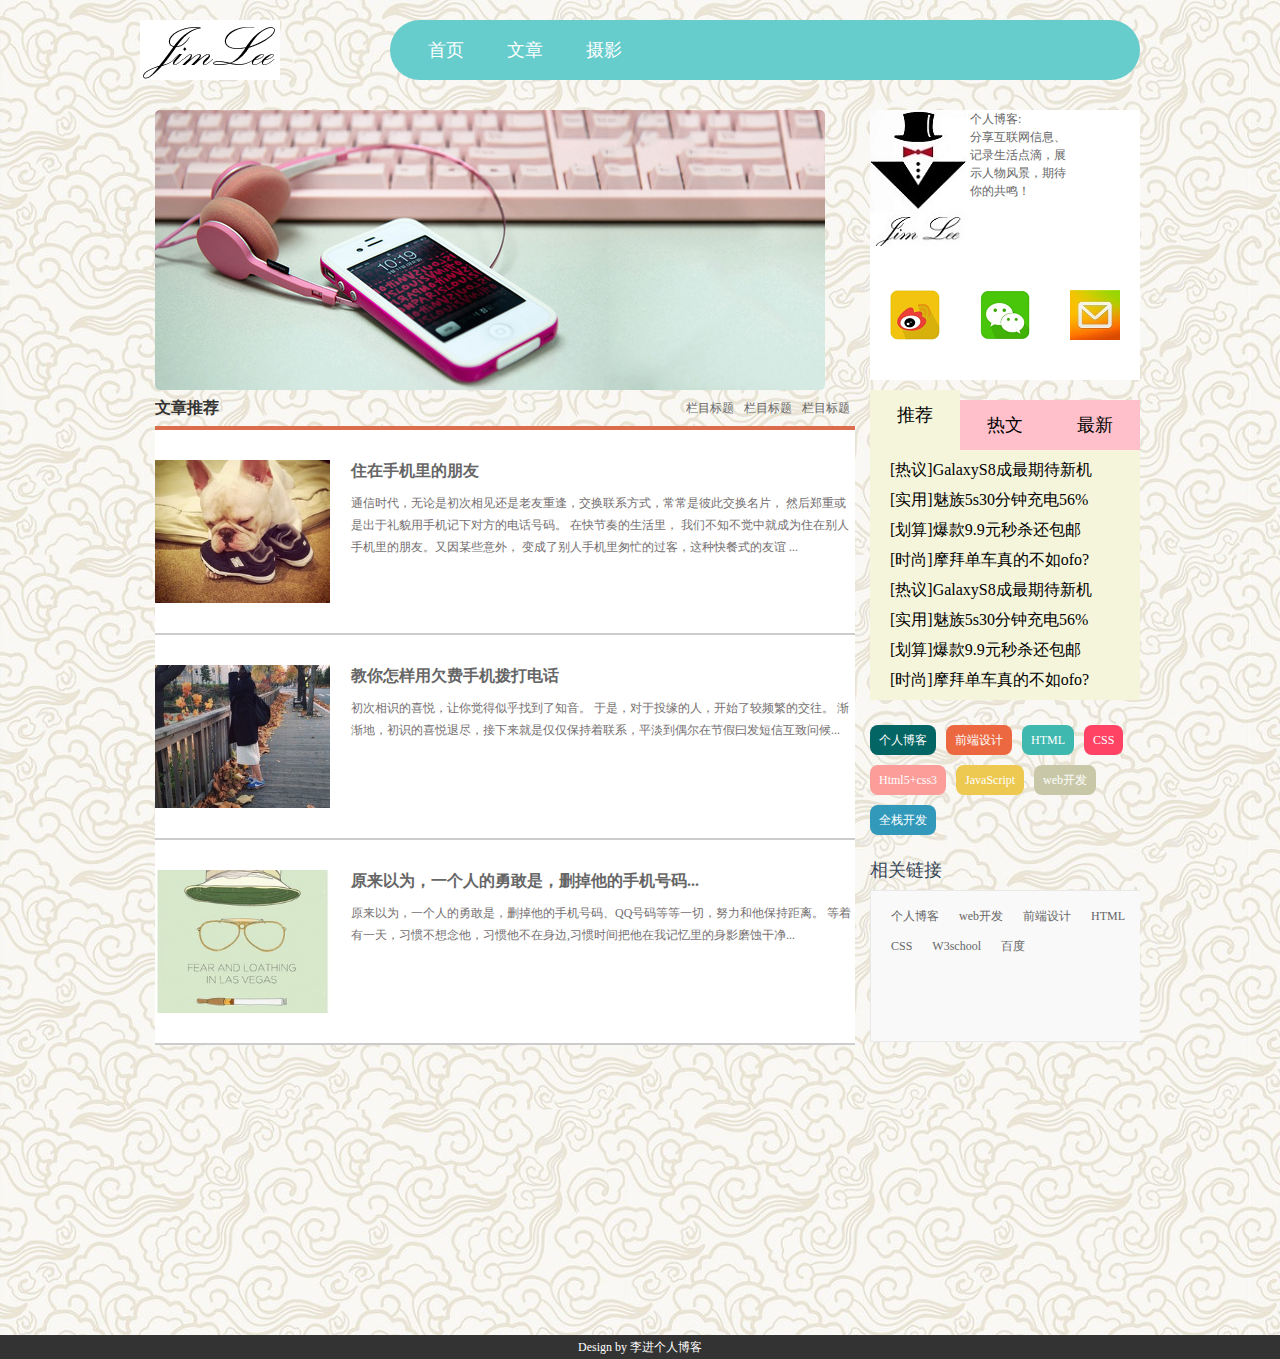
==== commit a600dff4: "Modify Content" ====
--- a/index.html
+++ b/index.html
@@ -2,14 +2,14 @@
 <html>
 <head>
 <meta charset="UTF-8">
-<title>吉米个人博客-关注互联网，分享自然风光</title>
+<title>吉米个人博客-关注互联网，展现摄影艺术</title>
 <meta name="keywords" content="博客" />
 <meta name="description" content="个人博客与人物风景" />
 <link href="css/index.css" rel="stylesheet">
 </head>
 <body>
 <header>
-  <div id="logo"><a href="index.html"><img src="images/logo1.png"></a></div>
+  <div id="logo"><a href="index.html"><img src="images/home/logo1.png"></a></div>
   <nav id="topnav">
     <ul>
       <a href="index.html" target="_blank">首页</a>
@@ -22,16 +22,16 @@
 <section>
     <div id="frame">
       <div id="photos" class="play">
-        <img src="images/a1.jpg">
-        <img src="images/a2.jpg">
-        <img src="images/a3.jpg">
-        <img src="images/a4.jpg">
+        <img src="images/home/a1.jpg">
+        <img src="images/home/a2.jpg">
+        <img src="images/home/a3.jpg">
+        <img src="images/home/a4.jpg">
       </div>
     </div>
     <div class="blog">
       <h2><span><a href="/" target="_blank">栏目标题</a><a href="/" target="_blank">栏目标题</a><a href="/" target="_blank">栏目标题</a></span><b>文章</b>推荐</h2>
       <article>
-        <figure><img src="images/01.jpg"></figure>
+        <figure><img src="images/home/01.jpg"></figure>
         <ul>
           <h3><a href="/">住在手机里的朋友</a></h3>
           <p>通信时代，无论是初次相见还是老友重逢，交换联系方式，常常是彼此交换名片， 然后郑重或是出于礼貌用手机记下对方的电话号码。
@@ -39,7 +39,7 @@
         </ul>
       </article>
       <article>
-        <figure><img src="images/02.jpg"></figure>
+        <figure><img src="images/home/02.jpg"></figure>
         <ul>
           <h3><a href="/">教你怎样用欠费手机拨打电话</a></h3>
           <p>初次相识的喜悦，让你觉得似乎找到了知音。 于是，对于投缘的人，开始了较频繁的交往。
@@ -47,7 +47,7 @@
         </ul>
       </article>
       <article>
-        <figure><img src="images/03.jpg"></figure>
+        <figure><img src="images/home/03.jpg"></figure>
         <ul>
           <h3><a href="/">原来以为，一个人的勇敢是，删掉他的手机号码...</a></h3>
           <p>原来以为，一个人的勇敢是，删掉他的手机号码、QQ号码等等一切，努力和他保持距离。
@@ -59,7 +59,7 @@
 <aside>
   <div id="author_box">
     <div class="author">
-      <img  class="author-photo" src="images/logo.png"/>
+      <img  class="author-photo" src="images/home/logo.png"/>
       <span class="author_words">
        个人博客:<br/>分享互联网信息、记录生活点滴，展示人物风景，期待你的共鸣！
       </span>
@@ -67,17 +67,17 @@
     <ul>
       <li class="sina">
         <a title="微博" href="https://weibo.com/5891861509" target="_blank" rel="nofollow">
-          <img width="50" height="50" src="images/weibo.png">
+          <img width="50" height="50" src="images/home/weibo.png">
         </a>
       </li>
       <li class="weixin">
         <a title="微信" href="https://wx.qq.com/" target="_blank" rel="nofollow">
-          <img width="50" height="50" src="images/weixin.png">
+          <img width="50" height="50" src="images/home/weixin.png">
         </a>
       </li>
       <li class="email">
         <a title="邮箱" href="http://mail.qq.com" target="_blank" rel="nofollow">
-          <img width="50" height="50" src="images/email.png">
+          <img width="50" height="50" src="images/home/email.png">
         </a>
       </li>
     </ul>
@@ -86,7 +86,7 @@
   <ul class="nav clearfix">
     <li>
       <input type="radio" id="box1" name="list1" checked>
-      <label for="box1">头条</label>
+      <label for="box1">推荐</label>
       <ul class="list">
         <li>[热议]GalaxyS8成最期待新机</li>
         <li>[实用]魅族5s30分钟充电56%</li>
@@ -100,7 +100,7 @@
     </li>
     <li>
       <input type="radio" id="box2" name="list1">
-      <label for="box2">公告</label>
+      <label for="box2">热文</label>
       <ul class="list">
         <li>[时尚]摩拜单车真的不如ofo?</li>
         <li>[时尚]摩拜单车真的不如ofo?</li>
@@ -114,7 +114,7 @@
     </li>
     <li>
       <input type="radio" id="box3" name="list1">
-      <label for="box3">足球</label>
+      <label for="box3">最新</label>
       <ul class="list">
         <li>[热议]GalaxyS8成最期待新机</li>
         <li>[热议]GalaxyS8成最期待新机</li>
